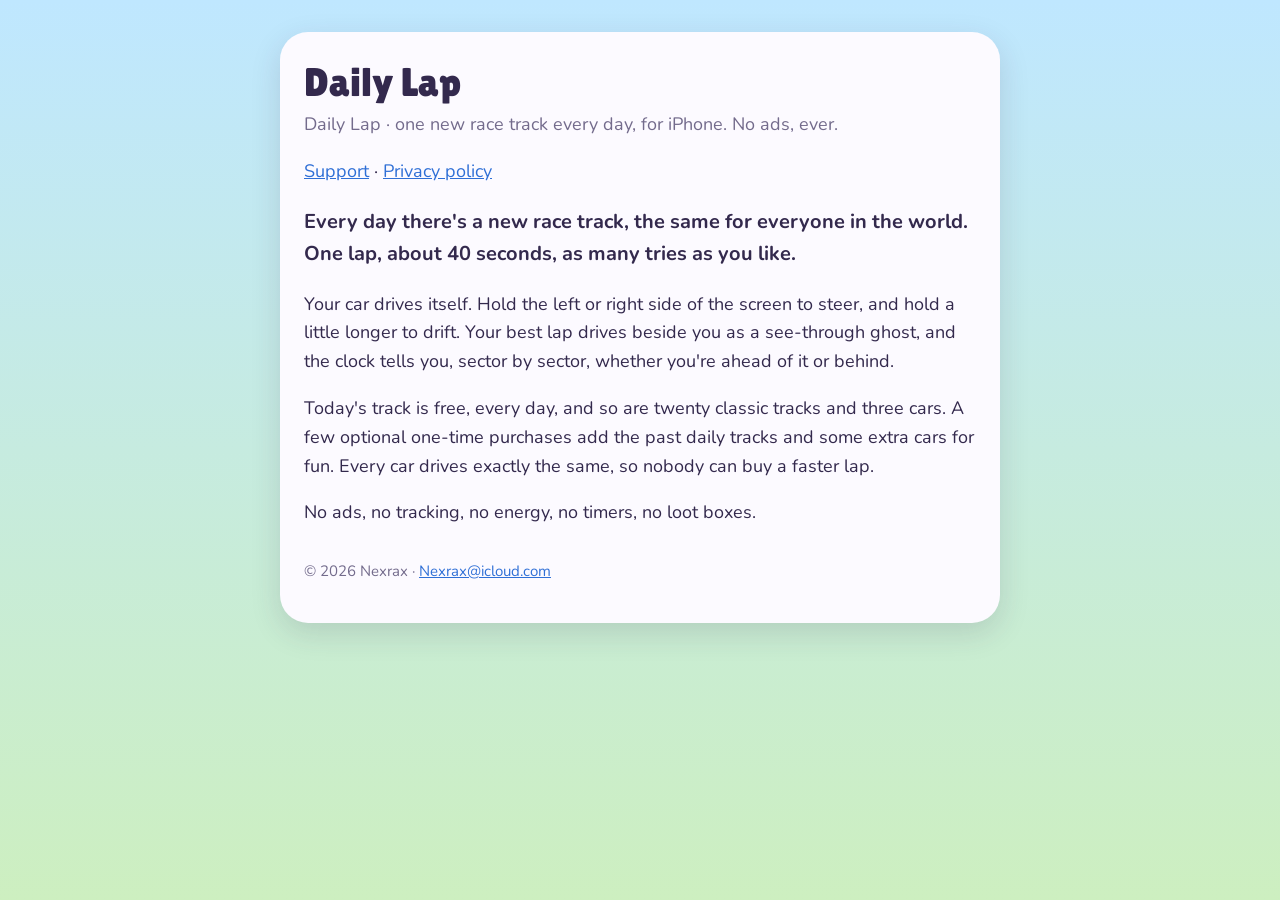
==== index.html @ d8193317 "Daily Lap: privacy policy and support pages Co-Authored-By: Claude Opus 5.5 <noreply@anthropic.com>" ====
<!doctype html>
<html lang="en">
<head>
<meta charset="utf-8">
<meta name="viewport" content="width=device-width, initial-scale=1">
<title>Daily Lap</title>
<link href="https://fonts.googleapis.com/css2?family=Lilita+One&family=Nunito:wght@400;700;900&display=swap" rel="stylesheet">
<link rel="stylesheet" href="site.css">
</head>
<body>
<main>
<h1>Daily Lap</h1>
<p class="meta">Daily Lap · one new race track every day, for iPhone. No ads, ever.</p>

<p><a href="support.html">Support</a> · <a href="privacy.html">Privacy policy</a></p>
<p class="lead">Every day there's a new race track, the same for everyone in the world. One lap, about 40 seconds, as many tries as you like.</p>

<p>Your car drives itself. Hold the left or right side of the screen to steer, and hold a little longer to drift. Your best lap drives beside you as a see-through ghost, and the clock tells you, sector by sector, whether you're ahead of it or behind.</p>

<p>Today's track is free, every day, and so are twenty classic tracks and three cars. A few optional one-time purchases add the past daily tracks and some extra cars for fun. Every car drives exactly the same, so nobody can buy a faster lap.</p>

<p>No ads, no tracking, no energy, no timers, no loot boxes.</p>

<footer>© 2026 Nexrax · <a href="mailto:Nexrax@icloud.com">Nexrax@icloud.com</a></footer>
</main>
</body>
</html>
---- site.css ----
:root { --ink: #33294D; --soft: #736B8C; --kerb: #E5453C; --paper: #FCFAFF; --sky: #BFE7FF; --grass: #CDEFC0; }
* { box-sizing: border-box; }
body { margin: 0; font: 400 18px/1.6 'Nunito', system-ui, sans-serif; color: var(--ink);
  background: linear-gradient(180deg, var(--sky), var(--grass)) fixed; }
main { max-width: 720px; margin: 32px auto; padding: 28px 24px 40px; background: var(--paper);
  border-radius: 28px; box-shadow: 0 10px 30px rgba(51, 41, 77, .15); }
@media (max-width: 760px) { main { margin: 16px; } }
h1 { font: 400 40px/1.1 'Lilita One', sans-serif; margin: 0 0 6px; }
h2 { font: 400 26px/1.2 'Lilita One', sans-serif; color: var(--kerb); margin: 28px 0 6px; }
h3 { font-weight: 900; font-size: 19px; margin: 18px 0 2px; }
.meta { color: var(--soft); margin: 0 0 18px; }
.lead { font-weight: 700; font-size: 20px; }
a { color: #2F6FD6; }
footer { color: var(--soft); font-size: 15px; margin-top: 32px; }
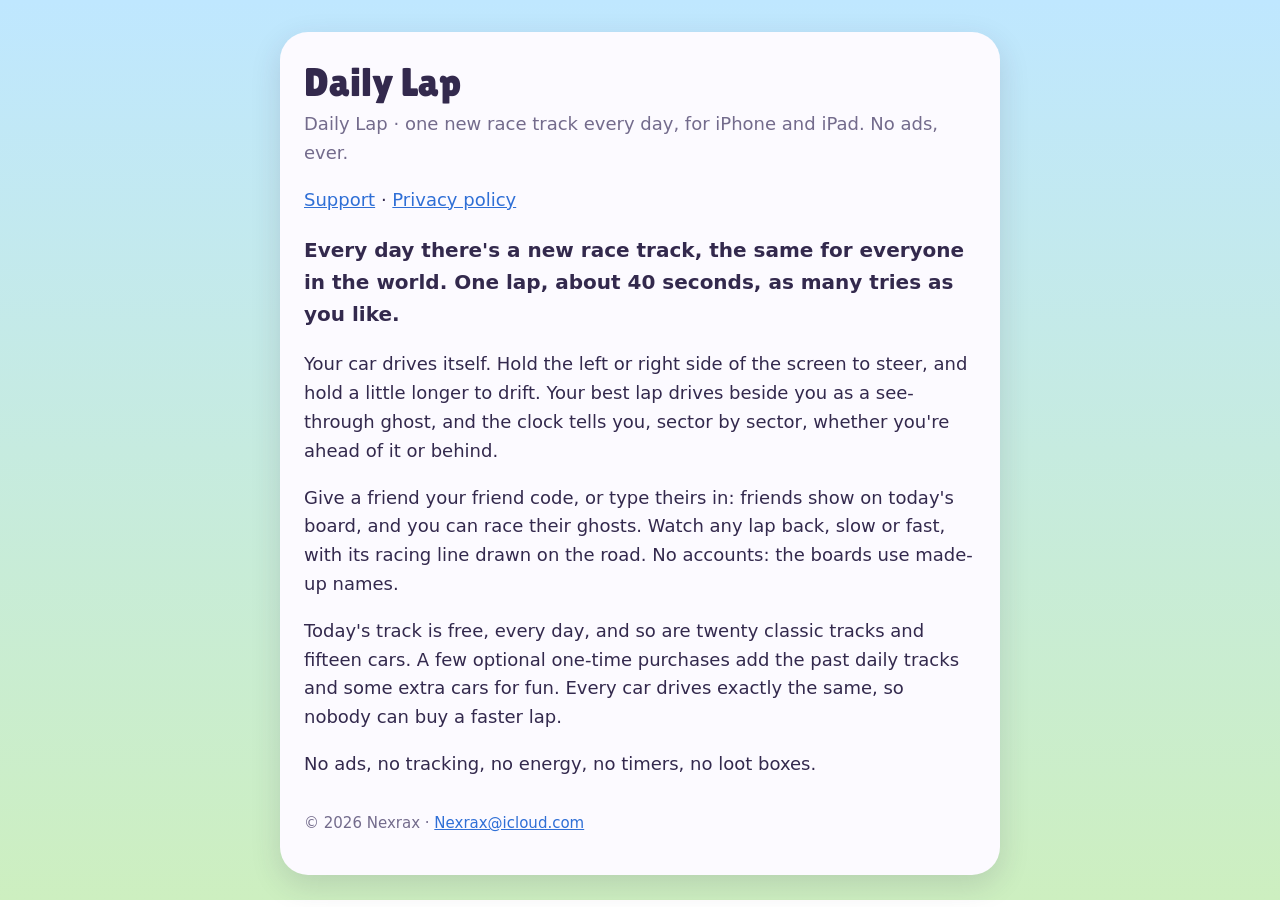
==== commit fb68a384: "Daily Lap 1.0: friends, iPhone and iPad, and the game's own fonts - Home: friend codes, replays, iPh" ====
--- a/index.html
+++ b/index.html
@@ -4,20 +4,21 @@
 <meta charset="utf-8">
 <meta name="viewport" content="width=device-width, initial-scale=1">
 <title>Daily Lap</title>
-<link href="https://fonts.googleapis.com/css2?family=Lilita+One&family=Nunito:wght@400;700;900&display=swap" rel="stylesheet">
 <link rel="stylesheet" href="site.css">
 </head>
 <body>
 <main>
 <h1>Daily Lap</h1>
-<p class="meta">Daily Lap · one new race track every day, for iPhone. No ads, ever.</p>
+<p class="meta">Daily Lap · one new race track every day, for iPhone and iPad. No ads, ever.</p>
 
 <p><a href="support.html">Support</a> · <a href="privacy.html">Privacy policy</a></p>
 <p class="lead">Every day there's a new race track, the same for everyone in the world. One lap, about 40 seconds, as many tries as you like.</p>
 
 <p>Your car drives itself. Hold the left or right side of the screen to steer, and hold a little longer to drift. Your best lap drives beside you as a see-through ghost, and the clock tells you, sector by sector, whether you're ahead of it or behind.</p>
 
-<p>Today's track is free, every day, and so are twenty classic tracks and three cars. A few optional one-time purchases add the past daily tracks and some extra cars for fun. Every car drives exactly the same, so nobody can buy a faster lap.</p>
+<p>Give a friend your friend code, or type theirs in: friends show on today's board, and you can race their ghosts. Watch any lap back, slow or fast, with its racing line drawn on the road. No accounts: the boards use made-up names.</p>
+
+<p>Today's track is free, every day, and so are twenty classic tracks and fifteen cars. A few optional one-time purchases add the past daily tracks and some extra cars for fun. Every car drives exactly the same, so nobody can buy a faster lap.</p>
 
 <p>No ads, no tracking, no energy, no timers, no loot boxes.</p>
 
--- a/site.css
+++ b/site.css
@@ -1,13 +1,17 @@
+/* The game's own fonts, served from this site (no font service is asked, so no visitor's address
+   goes anywhere else). Both are under the SIL Open Font License: fonts/LICENSES.md. */
+@font-face { font-family: 'Lilita One'; src: url('fonts/LilitaOne-Regular.ttf') format('truetype'); font-display: swap; }
+@font-face { font-family: 'Nunito'; font-weight: 900; src: url('fonts/Nunito-Black.ttf') format('truetype'); font-display: swap; }
 :root { --ink: #33294D; --soft: #736B8C; --kerb: #E5453C; --paper: #FCFAFF; --sky: #BFE7FF; --grass: #CDEFC0; }
 * { box-sizing: border-box; }
-body { margin: 0; font: 400 18px/1.6 'Nunito', system-ui, sans-serif; color: var(--ink);
+body { margin: 0; font: 400 18px/1.6 system-ui, -apple-system, sans-serif; color: var(--ink);
   background: linear-gradient(180deg, var(--sky), var(--grass)) fixed; }
 main { max-width: 720px; margin: 32px auto; padding: 28px 24px 40px; background: var(--paper);
   border-radius: 28px; box-shadow: 0 10px 30px rgba(51, 41, 77, .15); }
 @media (max-width: 760px) { main { margin: 16px; } }
 h1 { font: 400 40px/1.1 'Lilita One', sans-serif; margin: 0 0 6px; }
 h2 { font: 400 26px/1.2 'Lilita One', sans-serif; color: var(--kerb); margin: 28px 0 6px; }
-h3 { font-weight: 900; font-size: 19px; margin: 18px 0 2px; }
+h3 { font-family: 'Nunito', system-ui, sans-serif; font-weight: 900; font-size: 19px; margin: 18px 0 2px; }
 .meta { color: var(--soft); margin: 0 0 18px; }
 .lead { font-weight: 700; font-size: 20px; }
 a { color: #2F6FD6; }
